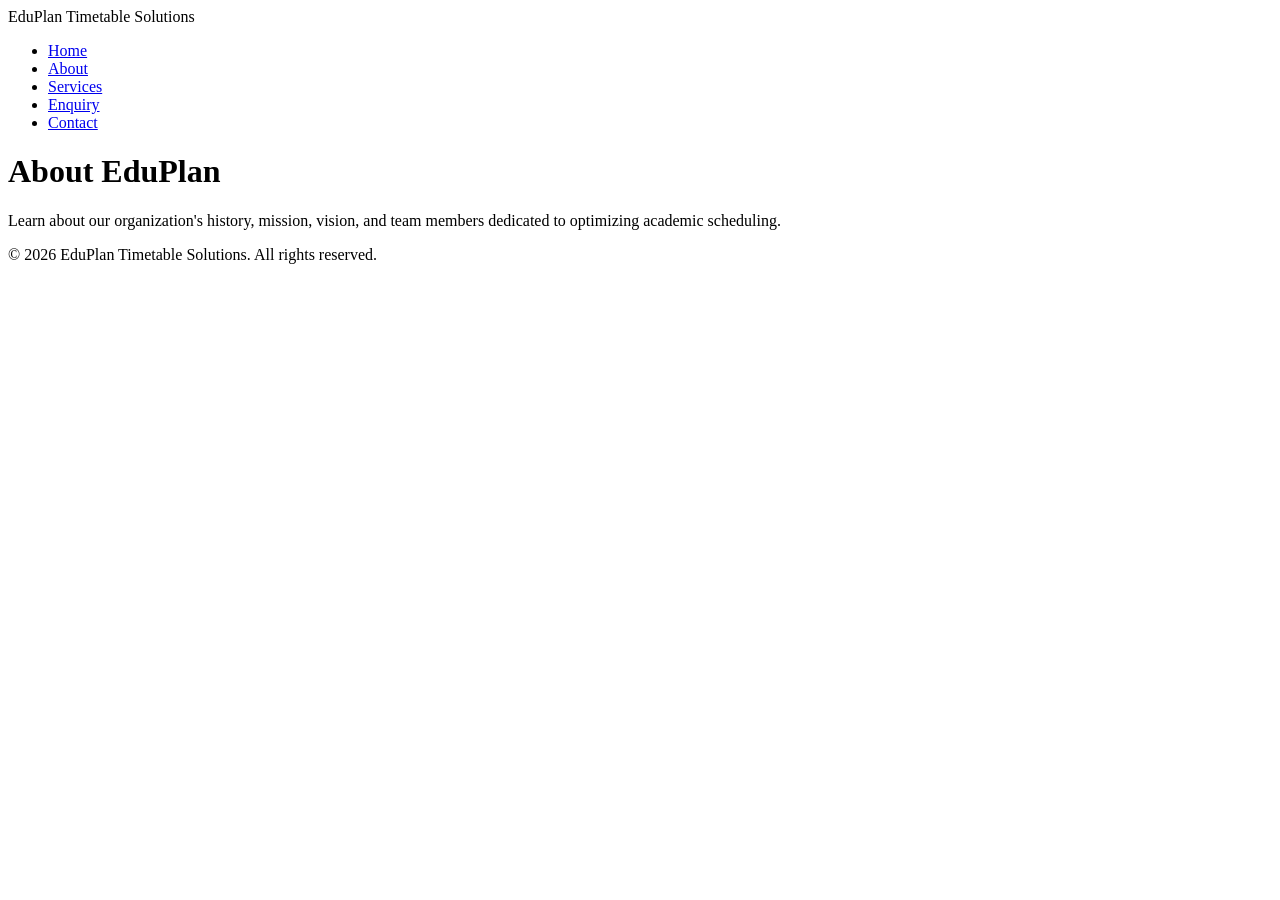
==== about.html @ e0dcd935 "Create about.html with company history and mission" ====
<!doctype html>
<html lang="en">
  <head>
    <meta charset="UTF-8" />
    <meta name="viewport" content="width=device-width, initial-scale=1.0" />
    <title>EduPlan Timetable Solutions | About Us</title>
  </head>
  <body>
    <header>
      <div class="logo">EduPlan Timetable Solutions</div>
      <nav>
        <ul>
          <li><a href="index.html">Home</a></li>
          <li><a href="about.html">About</a></li>
          <li><a href="services.html">Services</a></li>
          <li><a href="enquiry.html">Enquiry</a></li>
          <li><a href="contact.html">Contact</a></li>
        </ul>
      </nav>
    </header>
    <main>
      <h1>About EduPlan</h1>
      <p>
        Learn about our organization's history, mission, vision, and team
        members dedicated to optimizing academic scheduling.
      </p>
    </main>
    <footer>
      <p>&copy; 2026 EduPlan Timetable Solutions. All rights reserved.</p>
    </footer>
  </body>
</html>
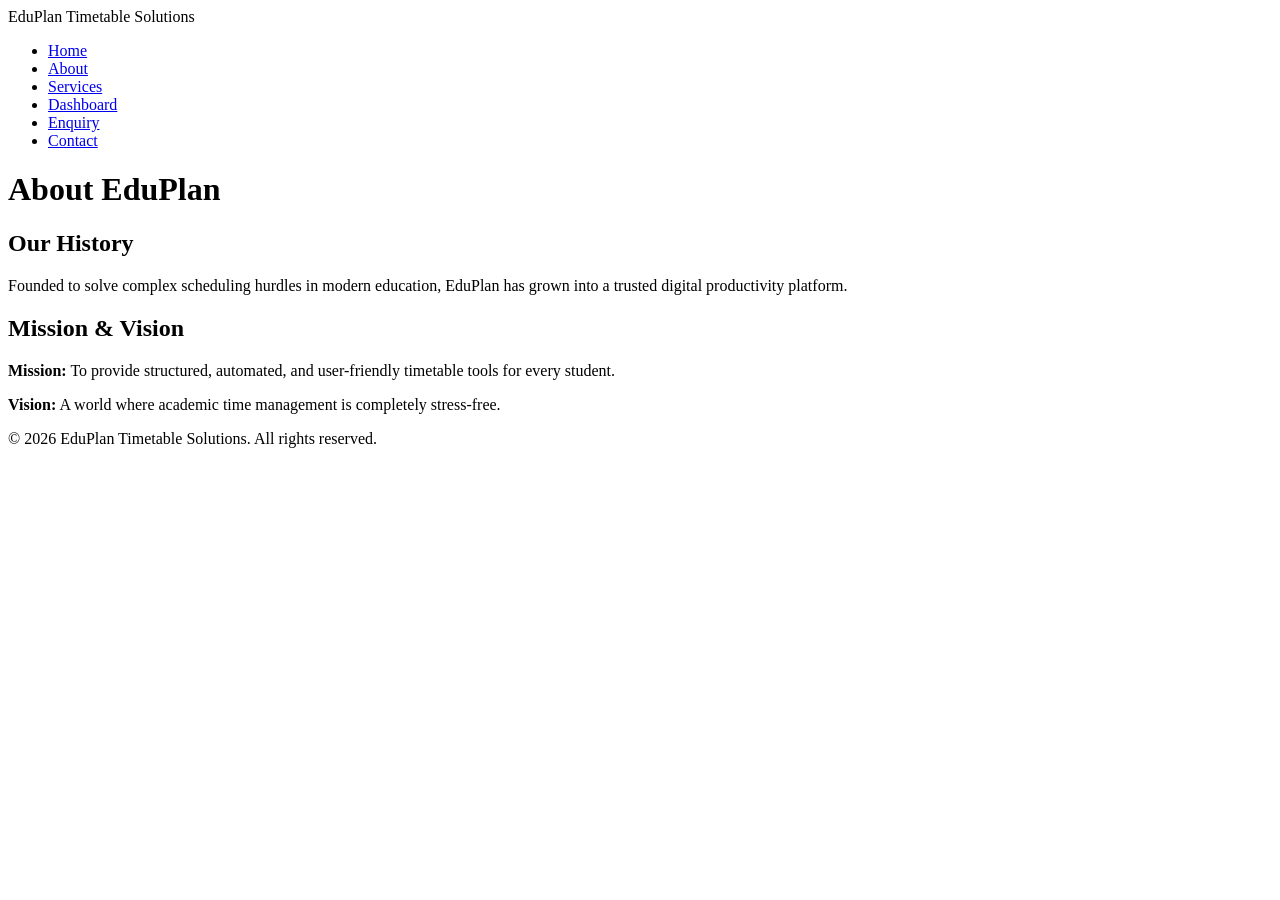
==== commit d87a722e: "Add descriptive HTML comments across all 5 web pages to satisfy POE rubric" ====
--- a/about.html
+++ b/about.html
@@ -1,11 +1,13 @@
 <!doctype html>
 <html lang="en">
   <head>
+    <!-- Metadata configuration -->
     <meta charset="UTF-8" />
     <meta name="viewport" content="width=device-width, initial-scale=1.0" />
     <title>EduPlan Timetable Solutions | About Us</title>
   </head>
   <body>
+    <!-- Header and Navigation Menu -->
     <header>
       <div class="logo">EduPlan Timetable Solutions</div>
       <nav>
@@ -13,18 +15,41 @@
           <li><a href="index.html">Home</a></li>
           <li><a href="about.html">About</a></li>
           <li><a href="services.html">Services</a></li>
+          <li><a href="dashboard.html">Dashboard</a></li>
           <li><a href="enquiry.html">Enquiry</a></li>
           <li><a href="contact.html">Contact</a></li>
         </ul>
       </nav>
     </header>
+
+    <!-- Main Content Area: Corporate Overview -->
     <main>
       <h1>About EduPlan</h1>
-      <p>
-        Learn about our organization's history, mission, vision, and team
-        members dedicated to optimizing academic scheduling.
-      </p>
+
+      <!-- Organization History Section -->
+      <section>
+        <h2>Our History</h2>
+        <p>
+          Founded to solve complex scheduling hurdles in modern education,
+          EduPlan has grown into a trusted digital productivity platform.
+        </p>
+      </section>
+
+      <!-- Mission and Vision Section -->
+      <section>
+        <h2>Mission & Vision</h2>
+        <p>
+          <strong>Mission:</strong> To provide structured, automated, and
+          user-friendly timetable tools for every student.
+        </p>
+        <p>
+          <strong>Vision:</strong> A world where academic time management is
+          completely stress-free.
+        </p>
+      </section>
     </main>
+
+    <!-- Footer Component -->
     <footer>
       <p>&copy; 2026 EduPlan Timetable Solutions. All rights reserved.</p>
     </footer>
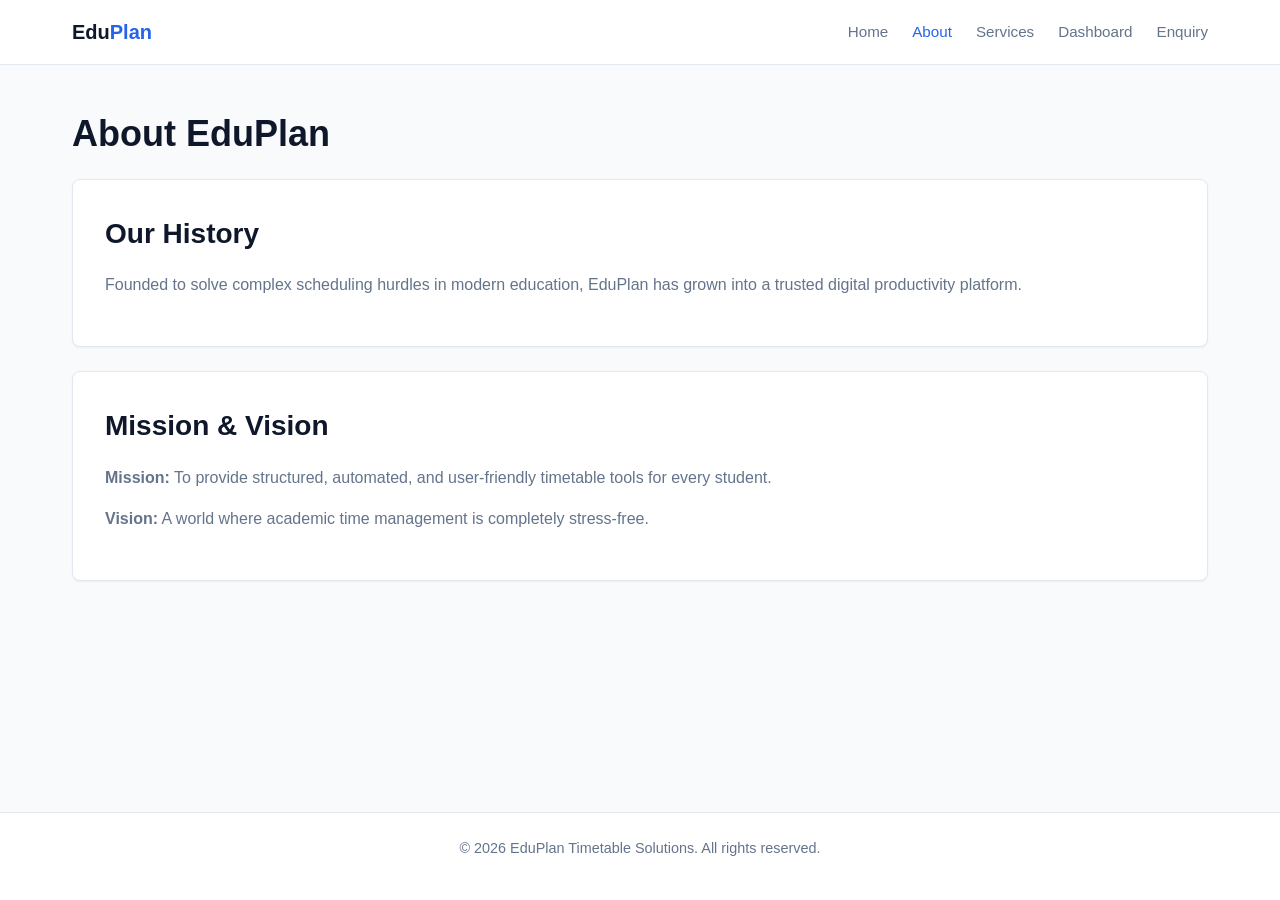
==== commit 0145fd54: "Integrated a custom stylesheet (style.css) across all six HTML pages to modernize the UI with  grids" ====
--- a/about.html
+++ b/about.html
@@ -5,21 +5,24 @@
     <meta charset="UTF-8" />
     <meta name="viewport" content="width=device-width, initial-scale=1.0" />
     <title>EduPlan Timetable Solutions | About Us</title>
+    <!-- Moved stylesheet link to the head -->
+    <link rel="stylesheet" href="style.css" />
   </head>
   <body>
     <!-- Header and Navigation Menu -->
     <header>
-      <div class="logo">EduPlan Timetable Solutions</div>
-      <nav>
-        <ul>
-          <li><a href="index.html">Home</a></li>
-          <li><a href="about.html">About</a></li>
-          <li><a href="services.html">Services</a></li>
-          <li><a href="dashboard.html">Dashboard</a></li>
-          <li><a href="enquiry.html">Enquiry</a></li>
-          <li><a href="contact.html">Contact</a></li>
-        </ul>
-      </nav>
+      <div class="nav-container">
+        <a href="index.html" class="logo">Edu<span>Plan</span></a>
+        <nav>
+          <ul>
+            <li><a href="index.html">Home</a></li>
+            <li><a href="about.html" class="active">About</a></li>
+            <li><a href="services.html">Services</a></li>
+            <li><a href="dashboard.html">Dashboard</a></li>
+            <li><a href="enquiry.html">Enquiry</a></li>
+          </ul>
+        </nav>
+      </div>
     </header>
 
     <!-- Main Content Area: Corporate Overview -->
@@ -27,7 +30,7 @@
       <h1>About EduPlan</h1>
 
       <!-- Organization History Section -->
-      <section>
+      <section class="card" style="margin-bottom: 1.5rem">
         <h2>Our History</h2>
         <p>
           Founded to solve complex scheduling hurdles in modern education,
@@ -36,7 +39,7 @@
       </section>
 
       <!-- Mission and Vision Section -->
-      <section>
+      <section class="card">
         <h2>Mission & Vision</h2>
         <p>
           <strong>Mission:</strong> To provide structured, automated, and
--- a/style.css
+++ b/style.css
@@ -0,0 +1,326 @@
+/* ==========================================
+   1. CSS Variables & Reset
+   ================================---------- */
+:root {
+  --primary: #2563eb; /* Professional tech Blue */
+  --primary-dark: #1d4ed8;
+  --accent: #0f172a; /* Deep Slate / dark Mode Base */
+  --text-main: #334155; /* Slate gray for reading ability */
+  --text-light: #64748b;
+  --bg-light: #f8fafc; /* Off-white / light background */
+  --white: #ffffff;
+  --border: #e2e8f0;
+  --success: #10b981;
+  --transition: all 0.3s ease;
+  --shadow-sm: 0 1px 2px 0 rgba(0, 0, 0, 0.05);
+  --shadow-md:
+    0 4px 6px -1px rgba(0, 0, 0, 0.1), 0 2px 4px -1px rgba(0, 0, 0, 0.06);
+  --radius: 8px;
+}
+
+* {
+  margin: 0;
+  padding: 0;
+  box-sizing: border-box;
+}
+
+body {
+  font-family: "Segoe UI", Tahoma, Geneva, Verdana, sans-serif;
+  background-color: var(--bg-light);
+  color: var(--text-main);
+  line-height: 1.6;
+  display: flex;
+  flex-direction: column;
+  min-height: 100vh;
+}
+
+/* ==========================================
+   2. Navigation Bar
+   ================================---------- */
+header {
+  background-color: var(--white);
+  border-bottom: 1px solid var(--border);
+  position: sticky;
+  top: 0;
+  z-index: 1000;
+}
+
+.nav-container {
+  max-width: 1200px;
+  margin: 0 auto;
+  padding: 1rem 2rem;
+  display: flex;
+  justify-content: space-between;
+  align-items: center;
+}
+
+.logo {
+  font-size: 1.25rem;
+  font-weight: 700;
+  color: var(--accent);
+  text-decoration: none;
+}
+
+.logo span {
+  color: var(--primary);
+}
+
+nav ul {
+  display: flex;
+  list-style: none;
+  gap: 1.5rem;
+}
+
+nav a {
+  text-decoration: none;
+  color: var(--text-light);
+  font-weight: 500;
+  font-size: 0.95rem;
+  transition: var(--transition);
+}
+
+nav a:hover,
+nav a.active {
+  color: var(--primary);
+}
+
+/* ==========================================
+   3. Layout & Containers
+   ================================---------- */
+main {
+  flex: 1;
+  max-width: 1200px;
+  width: 100%;
+  margin: 0 auto;
+  padding: 2.5rem 2rem;
+}
+
+h1,
+h2,
+h3 {
+  color: var(--accent);
+  margin-bottom: 1rem;
+}
+
+h1 {
+  font-size: 2.25rem;
+  font-weight: 700;
+}
+
+h2 {
+  font-size: 1.75rem;
+}
+
+p {
+  margin-bottom: 1rem;
+  color: var(--text-light);
+}
+
+/* Hero Section (Index Page) */
+.hero {
+  text-align: center;
+  padding: 4rem 1rem;
+  background: linear-gradient(135deg, #eff6ff 0%, #f8fafc 100%);
+  border-radius: var(--radius);
+  border: 1px solid var(--border);
+  margin-bottom: 2rem;
+}
+
+.hero h1 {
+  color: var(--accent);
+  margin-bottom: 1rem;
+}
+
+.hero p {
+  font-size: 1.15rem;
+  max-width: 600px;
+  margin: 0 auto 2rem auto;
+}
+
+/* Buttons */
+.btn {
+  display: inline-block;
+  background-color: var(--primary);
+  color: var(--white);
+  padding: 0.75rem 1.5rem;
+  border-radius: var(--radius);
+  text-decoration: none;
+  font-weight: 600;
+  transition: var(--transition);
+  border: none;
+  cursor: pointer;
+}
+
+.btn:hover {
+  background-color: var(--primary-dark);
+  box-shadow: var(--shadow-md);
+}
+
+/* ==========================================
+   4. Services & Feature Cards Grid
+   ================================---------- */
+.grid-container {
+  display: grid;
+  grid-template-columns: repeat(auto-fit, minmax(280px, 1fr));
+  gap: 1.5rem;
+  margin-top: 2rem;
+}
+
+.card {
+  background: var(--white);
+  padding: 2rem;
+  border-radius: var(--radius);
+  border: 1px solid var(--border);
+  box-shadow: var(--shadow-sm);
+  transition: var(--transition);
+}
+
+.card:hover {
+  transform: translateY(-3px);
+  box-shadow: var(--shadow-md);
+}
+
+.card h3 {
+  font-size: 1.25rem;
+  margin-bottom: 0.75rem;
+}
+
+/* ==========================================
+   5. Dashboard Styling
+   ================================---------- */
+.dashboard-grid {
+  display: grid;
+  grid-template-columns: 250px 1fr;
+  gap: 2rem;
+}
+
+@media (max-width: 768px) {
+  .dashboard-grid {
+    grid-template-columns: 1fr;
+  }
+}
+
+.sidebar {
+  background: var(--white);
+  padding: 1.5rem;
+  border-radius: var(--radius);
+  border: 1px solid var(--border);
+  height: fit-content;
+}
+
+.sidebar ul {
+  list-style: none;
+  display: flex;
+  flex-direction: column;
+  gap: 0.75rem;
+}
+
+.sidebar a {
+  text-decoration: none;
+  color: var(--text-main);
+  display: block;
+  padding: 0.5rem 0.75rem;
+  border-radius: 4px;
+  transition: var(--transition);
+}
+
+.sidebar a:hover,
+.sidebar a.active {
+  background-color: #eff6ff;
+  color: var(--primary);
+}
+
+.dashboard-content {
+  background: var(--white);
+  padding: 2rem;
+  border-radius: var(--radius);
+  border: 1px solid var(--border);
+}
+
+/* Timetable Table UI */
+.timetable-table {
+  width: 100%;
+  border-collapse: collapse;
+  margin-top: 1.5rem;
+  font-size: 0.95rem;
+}
+
+.timetable-table th,
+.timetable-table td {
+  padding: 0.75rem 1rem;
+  text-align: left;
+  border-bottom: 1px solid var(--border);
+}
+
+.timetable-table th {
+  background-color: var(--bg-light);
+  color: var(--accent);
+  font-weight: 600;
+}
+
+.timetable-table tr:hover {
+  background-color: #f8fafc;
+}
+
+/* ==========================================
+   6. Enquiry Form Styling
+   ================================---------- */
+.form-card {
+  background: var(--white);
+  padding: 2.5rem;
+  border-radius: var(--radius);
+  border: 1px solid var(--border);
+  max-width: 600px;
+  margin: 0 auto;
+  box-shadow: var(--shadow-sm);
+}
+
+.form-group {
+  margin-bottom: 1.25rem;
+}
+
+.form-group label {
+  display: block;
+  margin-bottom: 0.5rem;
+  font-weight: 500;
+  color: var(--accent);
+}
+
+.form-group input,
+.form-group select,
+.form-group textarea {
+  width: 100%;
+  padding: 0.75rem;
+  border: 1px solid var(--border);
+  border-radius: var(--radius);
+  font-family: inherit;
+  font-size: 1rem;
+  color: var(--text-main);
+  transition: var(--transition);
+}
+
+.form-group input:focus,
+.form-group select:focus,
+.form-group textarea:focus {
+  outline: none;
+  border-color: var(--primary);
+  box-shadow: 0 0 0 3px rgba(37, 99, 235, 0.1);
+}
+
+.form-group textarea {
+  resize: vertical;
+  min-height: 120px;
+}
+
+/* ==========================================
+   7. Footer
+   ================================---------- */
+footer {
+  background-color: var(--white);
+  border-top: 1px solid var(--border);
+  text-align: center;
+  padding: 1.5rem;
+  color: var(--text-light);
+  font-size: 0.9rem;
+  margin-top: auto;
+}
